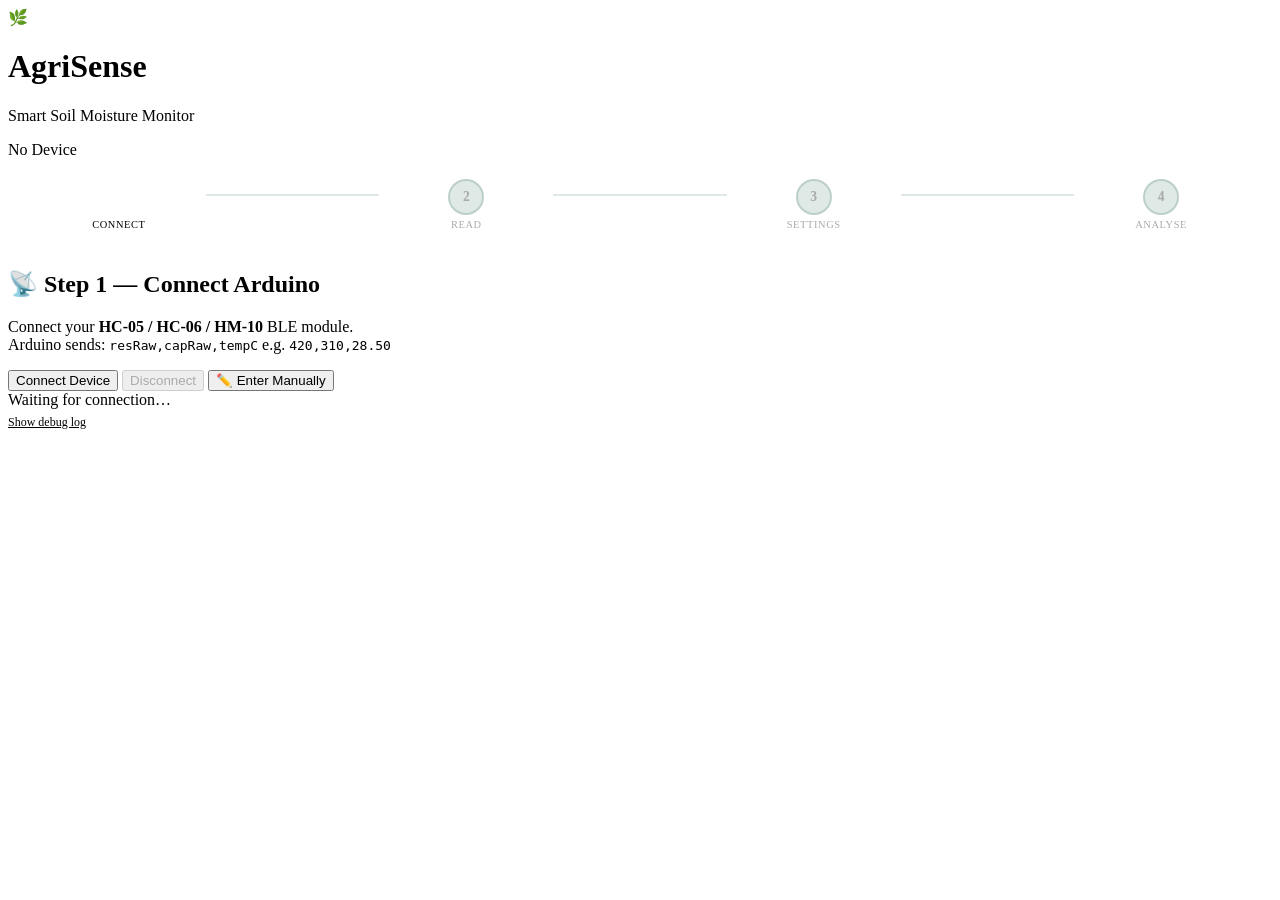
==== templates/index.html @ 33010919 "Initial commit" ====
<!DOCTYPE html>
<html lang="en">
<head>
  <meta charset="UTF-8" />
  <meta name="viewport" content="width=device-width, initial-scale=1.0"/>
  <title>AgriSense — Soil Moisture Monitor</title>
  <link rel="stylesheet" href="{{ url_for('static', filename='style.css') }}">
  <style>
    /* ── STEP FLOW ── */
    .steps { display:flex; align-items:center; justify-content:center; gap:0; margin-bottom:4px; }
    .step  { display:flex; flex-direction:column; align-items:center; gap:4px; flex:1; }
    .step-num {
      width:32px; height:32px; border-radius:50%;
      background: rgba(45,106,79,0.15); color: #aaa;
      font-size:0.85rem; font-weight:700;
      display:flex; align-items:center; justify-content:center;
      border: 2px solid rgba(45,106,79,0.2);
      transition: background 0.3s, color 0.3s, border-color 0.3s;
    }
    .step-label { font-size:0.65rem; color:#aaa; letter-spacing:0.06em; text-transform:uppercase; text-align:center; transition:color 0.3s; }
    .step-line  { flex:1; height:2px; background:rgba(45,106,79,0.15); margin-bottom:18px; transition:background 0.3s; }
    .step.active   .step-num   { background:var(--green-mid);   color:#fff; border-color:var(--green-mid);   }
    .step.active   .step-label { color:var(--green-mid);   }
    .step.done     .step-num   { background:var(--green-light); color:#fff; border-color:var(--green-light); }
    .step.done     .step-label { color:var(--green-light); }
    .step-line.done { background:var(--green-light); }

    #sensor-captured-note {
      display:none; font-size:0.8rem; color:var(--green-mid);
      background:rgba(82,183,136,0.1); border-radius:8px;
      padding:8px 14px; margin-top:10px;
      border-left:3px solid var(--green-light);
    }

    /* ── CROP BADGE ── */
    .crop-badge {
      display:inline-flex; align-items:center; gap:8px;
      background: linear-gradient(135deg, var(--gold), #e6c04a);
      color: var(--green-deep);
      font-family: 'Playfair Display', serif;
      font-size:1.1rem; font-weight:700;
      padding: 8px 22px; border-radius: 99px;
      margin-bottom: 18px;
      box-shadow: 0 4px 16px rgba(201,168,76,0.35);
      animation: pop 0.4s cubic-bezier(.22,.68,0,1.2) both;
    }
    .crop-badge .crop-icon { font-size:1.3rem; }

    /* ── DEBUG LOG ── */
    #debug-log {
      font-size:0.72rem; font-family:monospace;
      background:#0d1f15; color:#7fffc4;
      border-radius:10px; padding:10px 14px;
      max-height:140px; overflow-y:auto;
      margin-top:10px; display:none;
    }
    #debug-log p { margin:2px 0; }
    #debug-toggle { font-size:0.75rem; color:var(--green-mid); cursor:pointer; text-decoration:underline; margin-top:6px; display:inline-block; }

    /* crop text input style */
    .text-input {
      width:100%; padding:11px 14px;
      border:1.5px solid rgba(45,106,79,0.22); border-radius:10px;
      background:rgba(255,255,255,0.75);
      font-family:'DM Sans',sans-serif; font-size:0.97rem;
      color:var(--green-deep); outline:none;
      transition:border-color .2s, box-shadow .2s;
    }
    .text-input:focus {
      border-color:var(--green-light);
      box-shadow:0 0 0 3px rgba(82,183,136,0.2);
    }

    /* ── HISTORY PANEL ── */
    #history-section { display:none; }
    .history-header  { display:flex; align-items:center; justify-content:space-between; margin-bottom:14px; flex-wrap:wrap; gap:10px; }
    .history-header h2 { margin-bottom:0; }
    .history-meta { font-size:0.78rem; color:#888; margin-bottom:14px; }
    .history-meta span { color:var(--green-mid); font-weight:600; }

    .hist-table-wrap { overflow-x:auto; border-radius:12px; border:1px solid rgba(45,106,79,0.15); }
    .hist-table { width:100%; border-collapse:collapse; font-size:0.82rem; }
    .hist-table th { background:rgba(45,106,79,0.08); color:var(--green-mid); font-size:0.68rem; text-transform:uppercase; letter-spacing:0.08em; padding:9px 12px; text-align:left; border-bottom:1px solid rgba(45,106,79,0.15); white-space:nowrap; }
    .hist-table td { padding:9px 12px; border-bottom:1px solid rgba(45,106,79,0.07); color:var(--green-deep); vertical-align:middle; }
    .hist-table tr:last-child td { border-bottom:none; }
    .hist-table tr:hover td { background:rgba(82,183,136,0.05); }
    .hist-empty { text-align:center; color:#bbb; font-style:italic; padding:28px; font-size:0.85rem; }
    .spill { display:inline-block; padding:2px 10px; border-radius:99px; font-size:0.72rem; font-weight:600; }
    .spill-water { background:rgba(30,96,145,0.13); color:var(--blue-water); }
    .spill-ok    { background:rgba(82,183,136,0.18); color:var(--green-mid);  }
    .spill-stop  { background:rgba(193,18,31,0.11);  color:var(--red-stop);   }

    .btn-save-hist {
      width:100%; margin-top:14px;
      padding:13px; border-radius:13px; border:none; cursor:pointer;
      background:linear-gradient(135deg,var(--green-deep),var(--green-mid));
      color:#fff; font-family:'Playfair Display',serif; font-size:1rem; font-weight:700;
      box-shadow:0 4px 18px rgba(45,106,79,0.35);
      transition:transform .2s,box-shadow .2s,filter .2s;
    }
    .btn-save-hist:hover  { transform:translateY(-2px); box-shadow:0 8px 24px rgba(45,106,79,0.45); filter:brightness(1.08); }
    .btn-save-hist:active { transform:translateY(0); }
    .btn-save-hist:disabled { opacity:.45; cursor:not-allowed; transform:none; }

    .hist-toast {
      position:fixed; bottom:24px; right:24px; z-index:999;
      background:var(--green-deep); color:#fff;
      border-left:4px solid var(--green-light);
      border-radius:12px; padding:11px 18px;
      font-size:0.85rem; box-shadow:0 8px 28px rgba(0,0,0,0.28);
      transform:translateY(80px); opacity:0;
      transition:transform 0.35s cubic-bezier(.22,.68,0,1.2),opacity 0.35s;
      pointer-events:none;
    }
    .hist-toast.show { transform:translateY(0); opacity:1; }
  </style>
</head>
<body>

<main class="dashboard">

  <!-- HEADER -->
  <header class="dash-header">
    <div class="header-left">
      <span class="leaf-anim">🌿</span>
      <div>
        <h1>AgriSense</h1>
        <p class="subtitle">Smart Soil Moisture Monitor</p>
      </div>
    </div>
    <div id="bt-badge" class="bt-badge disconnected">
      <span class="bt-dot"></span>
      <span id="bt-label">No Device</span>
    </div>
  </header>

  <!-- STEP INDICATOR -->
  <div class="card" style="padding:20px 24px 16px;">
    <div class="steps">
      <div class="step active" id="step1"><div class="step-num">1</div><div class="step-label">Connect</div></div>
      <div class="step-line" id="line1"></div>
      <div class="step" id="step2"><div class="step-num">2</div><div class="step-label">Read</div></div>
      <div class="step-line" id="line2"></div>
      <div class="step" id="step3"><div class="step-num">3</div><div class="step-label">Settings</div></div>
      <div class="step-line" id="line3"></div>
      <div class="step" id="step4"><div class="step-num">4</div><div class="step-label">Analyse</div></div>
    </div>
  </div>

  <!-- STEP 1 — BLUETOOTH -->
  <section class="card bt-section" id="section-connect">
    <h2 class="section-title">📡 Step 1 — Connect Arduino</h2>
    <p class="hint">
      Connect your <strong>HC-05 / HC-06 / HM-10</strong> BLE module.<br>
      Arduino sends: <code>resRaw,capRaw,tempC</code> e.g. <code>420,310,28.50</code>
    </p>
    <div class="bt-controls">
      <button id="btn-connect"    class="btn btn-primary" onclick="connectBluetooth()">Connect Device</button>
      <button id="btn-disconnect" class="btn btn-ghost"   onclick="disconnectBluetooth()" disabled>Disconnect</button>
      <button id="btn-manual"     class="btn btn-ghost"   onclick="toggleManual()">✏️ Enter Manually</button>
    </div>
    <div id="bt-log" class="bt-log">Waiting for connection…</div>
    <span id="debug-toggle" onclick="toggleDebug()">Show debug log</span>
    <div id="debug-log"></div>
  </section>

  <!-- STEP 2 — ONE-SHOT READ -->
  <section class="card" id="section-read" style="display:none">
    <h2 class="section-title">📥 Step 2 — Read Sensor Data</h2>
    <p class="hint">Click <strong>Read from Arduino</strong> once. Captures one reading and stops.</p>
    <button id="btn-read-now" class="btn btn-primary" onclick="readOnce()">Read from Arduino</button>
    <div id="sensor-captured-note">✅ Sensor data captured! Scroll down to set thresholds.</div>
    <div class="sensor-row" id="sensor-display" style="display:none; margin-top:16px;">
      <div class="sensor-chip">
        <span class="chip-label">Resistive</span>
        <span class="chip-value" id="disp-R">—</span>
      </div>
      <div class="sensor-chip">
        <span class="chip-label">Capacitive</span>
        <span class="chip-value" id="disp-C">—</span>
      </div>
      <div class="sensor-chip">
        <span class="chip-label">Temp</span>
        <span class="chip-value" id="disp-T">—</span>
        <span class="chip-unit">°C</span>
      </div>
    </div>
  </section>

  <!-- MANUAL INPUT -->
  <section class="card" id="manual-section" style="display:none">
    <h2 class="section-title">✏️ Manual Sensor Input</h2>
    <div class="input-row">
      <div class="form-group">
        <label for="R">Resistive (RSS)</label>
        <input type="number" id="R" placeholder="e.g. 420" step="any"/>
      </div>
      <div class="form-group">
        <label for="C">Capacitive (CSS)</label>
        <input type="number" id="C" placeholder="e.g. 310" step="any"/>
      </div>
      <div class="form-group">
        <label for="Temp">Temperature (°C)</label>
        <input type="number" id="Temp" placeholder="e.g. 28" step="any"/>
      </div>
    </div>
    <button class="btn btn-primary" style="margin-top:14px;" onclick="confirmManual()">Confirm Values ✓</button>
    <div id="manual-captured-note" style="display:none; font-size:0.8rem; color:var(--green-mid); margin-top:8px;"></div>
  </section>

  <!-- STEP 3 — CROP + THRESHOLDS -->
  <section class="card" id="section-settings" style="display:none">
    <h2 class="section-title">⚙️ Step 3 — Crop &amp; Thresholds</h2>

    <div class="form-group" style="margin-bottom:20px;">
      <label for="crop-name">Crop Name</label>
      <input type="text" id="crop-name" class="text-input" placeholder="e.g. Wheat, Rice, Tomato…"/>
      <span class="input-hint">Shown in the result card.</span>
    </div>

    <div class="input-row">
      <div class="form-group">
        <label for="min-thresh">Min Threshold (%)</label>
        <input type="number" id="min-thresh" value="30" min="0" max="100" step="1"/>
        <span class="input-hint">Below this → Water the crop 💧</span>
      </div>
      <div class="form-group">
        <label for="max-thresh">Max Threshold (%)</label>
        <input type="number" id="max-thresh" value="70" min="0" max="100" step="1"/>
        <span class="input-hint">Above this → Stop watering 🚿</span>
      </div>
    </div>
  </section>

  <!-- STEP 4 — ANALYSE -->
  <div class="predict-row" id="section-analyse" style="display:none">
    <button class="btn btn-predict" onclick="runPrediction()">
      <span id="btn-predict-text">Analyse Soil →</span>
    </button>
  </div>

  <!-- RESULT -->
  <section class="card result-card" id="result-section" style="display:none">

    <div style="text-align:center;">
      <div class="crop-badge">
        <span class="crop-icon">🌾</span>
        <span id="crop-name-display">—</span>
      </div>
    </div>

    <div class="moisture-ring-wrap">
      <svg class="moisture-ring" viewBox="0 0 160 160" xmlns="http://www.w3.org/2000/svg">
        <circle class="ring-bg"   cx="80" cy="80" r="64"/>
        <circle class="ring-fill" cx="80" cy="80" r="64" id="ring-fill"/>
        <text class="ring-pct" x="80" y="76" text-anchor="middle" dominant-baseline="middle" id="ring-pct">0%</text>
        <text class="ring-sub" x="80" y="96" text-anchor="middle" id="ring-sub">Moisture</text>
      </svg>
    </div>

    <div id="status-banner" class="status-banner">
      <span id="status-icon" class="status-icon">💧</span>
      <div class="status-text-wrap">
        <span id="status-title" class="status-title">Calculating…</span>
        <span id="status-sub"   class="status-sub"></span>
      </div>
    </div>

    <div class="threshold-bar-section">
      <div class="threshold-bar">
        <div class="threshold-fill" id="thresh-fill"></div>
        <div class="threshold-marker" id="min-marker"><span class="marker-tip" id="min-tip">30%</span></div>
        <div class="threshold-marker" id="max-marker"><span class="marker-tip" id="max-tip">70%</span></div>
      </div>
      <div class="bar-labels"><span>Dry (0%)</span><span>Wet (100%)</span></div>
    </div>

    <div style="text-align:center; margin-top:20px;">
      <button class="btn btn-ghost" onclick="resetForNewRead()">🔄 Read Again</button>
    </div>
    <button class="btn-save-hist" id="btn-save-hist" onclick="saveToHistory()" disabled>📌 Save to History</button>

  </section>


  <!-- HISTORY PANEL -->
  <section class="card" id="history-section">
    <div class="history-header">
      <h2 class="section-title">🕒 Reading History</h2>
      <button class="btn btn-ghost" style="font-size:0.78rem;padding:7px 14px;" onclick="clearHistory()">🗑 Clear</button>
    </div>
    <p class="history-meta">Manually saved readings · <span id="hist-count">0</span> entries</p>
    <div class="hist-table-wrap">
      <table class="hist-table">
        <thead>
          <tr>
            <th>Time</th>
            <th>Moisture %</th>
            <th>Status</th>
            <th>R</th>
            <th>C</th>
            <th>Temp °C</th>
            <th>Crop</th>
          </tr>
        </thead>
        <tbody id="hist-tbody">
          <tr><td colspan="7" class="hist-empty">No entries yet — analyse soil and press Save to History.</td></tr>
        </tbody>
      </table>
    </div>
  </section>

</main>

<script>
/* ══ STATE ══ */
let btDevice   = null;
let btChar     = null;
let btBuffer   = "";
let sensorData = { R: null, C: null, Temp: null };
let manualMode = false;
let dataReady  = false;
let debugOn    = false;

/* ══ DEBUG LOG ══ */
function dlog(msg) {
  console.log(msg);
  const box = document.getElementById("debug-log");
  const p   = document.createElement("p");
  p.textContent = new Date().toLocaleTimeString() + "  " + msg;
  box.appendChild(p);
  box.scrollTop = box.scrollHeight;
}
function toggleDebug() {
  debugOn = !debugOn;
  const box = document.getElementById("debug-log");
  box.style.display = debugOn ? "block" : "none";
  document.getElementById("debug-toggle").textContent = debugOn ? "Hide debug log" : "Show debug log";
}

/* ══ STEP HELPERS ══ */
function markStepDone(n)   { document.getElementById("step"+n).className = "step done";   if(n<=3) document.getElementById("line"+n).className="step-line done"; }
function markStepActive(n) { document.getElementById("step"+n).className = "step active"; }

/* ══ BLUETOOTH CONNECT ══ */
async function connectBluetooth() {
  if (!navigator.bluetooth) {
    btLog("❌ Web Bluetooth not supported. Use Chrome on desktop or Android.");
    dlog("navigator.bluetooth is undefined");
    return;
  }
  btLog("Requesting Bluetooth device…");
  dlog("Calling requestDevice()");
  try {
    btDevice = await navigator.bluetooth.requestDevice({
      acceptAllDevices: true,
      optionalServices: [
        "0000ffe0-0000-1000-8000-00805f9b34fb",   // HM-10 / HC-08
        "6e400001-b5a4-f393-e0a9-e50e24dcca9e"    // Nordic UART
      ]
    });
    dlog("Device selected: " + (btDevice.name || "unnamed"));
    btDevice.addEventListener("gattserverdisconnected", onDisconnected);
    btLog("Found: " + (btDevice.name || "Unknown") + " — connecting GATT…");

    const server = await btDevice.gatt.connect();
    dlog("GATT connected");

    let service, char;
    try {
      service = await server.getPrimaryService("0000ffe0-0000-1000-8000-00805f9b34fb");
      char    = await service.getCharacteristic("0000ffe1-0000-1000-8000-00805f9b34fb");
      dlog("Using HM-10 service (FFE0/FFE1)");
    } catch(e1) {
      dlog("HM-10 failed (" + e1.message + "), trying Nordic UART…");
      try {
        service = await server.getPrimaryService("6e400001-b5a4-f393-e0a9-e50e24dcca9e");
        char    = await service.getCharacteristic("6e400003-b5a4-f393-e0a9-e50e24dcca9e");
        dlog("Using Nordic UART service");
      } catch(e2) {
        dlog("Nordic UART also failed: " + e2.message);
        btLog("❌ Could not find a compatible BLE serial service on this device.");
        return;
      }
    }

    btChar = char;
    setBTStatus(true, btDevice.name || "Connected");
    btLog("✅ Connected! Click 'Read from Arduino' to capture one reading.");
    document.getElementById("btn-disconnect").disabled = false;
    document.getElementById("btn-connect").disabled    = true;
    markStepDone(1);
    markStepActive(2);
    document.getElementById("section-read").style.display = "block";

  } catch (err) {
    dlog("connectBluetooth error: " + err.message);
    btLog("❌ " + err.message);
  }
}

/* ══ ONE-SHOT READ ══ */
function readOnce() {
  if (!btChar) { btLog("❌ Not connected to any device."); return; }

  btLog("⏳ Waiting for one reading from Arduino…");
  dlog("readOnce() called, starting notifications");
  document.getElementById("btn-read-now").disabled    = true;
  document.getElementById("btn-read-now").textContent = "Waiting for data…";
  btBuffer = "";

  function oneShot(event) {
    const chunk = new TextDecoder().decode(event.target.value);
    btBuffer += chunk;
    dlog("BT chunk: " + JSON.stringify(chunk) + "  buffer: " + JSON.stringify(btBuffer));

    const lines = btBuffer.split("\n");
    btBuffer = lines.pop();   // keep incomplete last fragment

    for (const line of lines) {
      const t = line.trim().replace(/\r/g, "");
      if (!t) continue;
      dlog("Trying to parse line: " + JSON.stringify(t));

      // ── Format: "420,310,28.50"  (your Arduino code)
      const csv = t.match(/^([\d.]+)\s*,\s*([\d.]+)\s*,\s*([\d.\-]+)$/);
      if (csv) {
        btChar.removeEventListener("characteristicvaluechanged", oneShot);
        btChar.stopNotifications().catch(() => {});
        sensorData.R    = parseFloat(csv[1]);
        sensorData.C    = parseFloat(csv[2]);
        sensorData.Temp = parseFloat(csv[3]);
        dlog("CSV parsed → R=" + sensorData.R + " C=" + sensorData.C + " T=" + sensorData.Temp);
        btLog("📥 Captured: Resistive=" + sensorData.R + "  Capacitive=" + sensorData.C + "  Temp=" + sensorData.Temp + "°C");
        onReadCaptured();
        return;
      }

      // ── Format: "R:420,C:310,T:28.5"  (labelled fallback)
      const gv = (p) => { const m = t.match(new RegExp(p+"[:\\s]+([\\d.\\-]+)","i")); return m ? parseFloat(m[1]) : null; };
      const R = gv("R"), C = gv("C"), T = gv("T(?:emp)?");
      if (R !== null && C !== null && T !== null) {
        btChar.removeEventListener("characteristicvaluechanged", oneShot);
        btChar.stopNotifications().catch(() => {});
        sensorData.R = R; sensorData.C = C; sensorData.Temp = T;
        dlog("Labelled parsed → R=" + R + " C=" + C + " T=" + T);
        btLog("📥 Captured: R=" + R + "  C=" + C + "  Temp=" + T + "°C");
        onReadCaptured();
        return;
      }

      dlog("Line did not match any pattern, waiting for next line…");
      btLog("⏳ Received raw data, waiting for complete line…");
    }
  }

  btChar.addEventListener("characteristicvaluechanged", oneShot);
  btChar.startNotifications().catch(err => {
    dlog("startNotifications error: " + err.message);
    btLog("❌ " + err.message);
  });
}

function onReadCaptured() {
  dataReady = true;
  document.getElementById("sensor-display").style.display   = "flex";
  document.getElementById("sensor-captured-note").style.display = "block";
  document.getElementById("btn-read-now").textContent = "✅ Reading Captured";
  document.getElementById("disp-R").textContent = sensorData.R;
  document.getElementById("disp-C").textContent = sensorData.C;
  document.getElementById("disp-T").textContent = sensorData.Temp;
  markStepDone(2); markStepActive(3);
  document.getElementById("section-settings").style.display = "block";
  document.getElementById("section-analyse").style.display  = "block";
  markStepActive(4);
  document.getElementById("section-settings").scrollIntoView({ behavior:"smooth", block:"nearest" });
}

/* ══ MANUAL MODE ══ */
function toggleManual() {
  manualMode = !manualMode;
  document.getElementById("manual-section").style.display = manualMode ? "block" : "none";
  document.getElementById("btn-manual").textContent = manualMode ? "✕ Close Manual" : "✏️ Enter Manually";
  if (manualMode) { markStepDone(1); markStepActive(2); }
}

function confirmManual() {
  const R    = parseFloat(document.getElementById("R").value);
  const C    = parseFloat(document.getElementById("C").value);
  const Temp = parseFloat(document.getElementById("Temp").value);
  const note = document.getElementById("manual-captured-note");
  if (isNaN(R) || isNaN(C) || isNaN(Temp)) {
    note.textContent = "⚠️ Please fill all three values.";
    note.style.display = "block"; return;
  }
  sensorData = { R, C, Temp }; dataReady = true;
  note.textContent   = "✅ Values confirmed!";
  note.style.display = "block";
  dlog("Manual → R=" + R + " C=" + C + " Temp=" + Temp);

  // Close the manual section and reset the toggle button
  manualMode = false;
  document.getElementById("manual-section").style.display = "none";
  document.getElementById("btn-manual").textContent = "✏️ Enter Manually";

  markStepDone(2); markStepActive(3);
  document.getElementById("section-settings").style.display = "block";
  document.getElementById("section-analyse").style.display  = "block";
  markStepActive(4);
  document.getElementById("section-settings").scrollIntoView({ behavior:"smooth", block:"nearest" });
}

/* ══ DISCONNECT ══ */
function onDisconnected() {
  setBTStatus(false, "No Device");
  btLog("⚠️ Device disconnected.");
  dlog("gattserverdisconnected event fired");
  document.getElementById("btn-disconnect").disabled = true;
  document.getElementById("btn-connect").disabled    = false;
}
function disconnectBluetooth() {
  if (btDevice && btDevice.gatt.connected) btDevice.gatt.disconnect();
}

/* ══ PREDICTION ══ */
async function runPrediction() {
  if (!dataReady) { btLog("⚠️ Please capture sensor data first."); return; }

  const { R, C, Temp } = sensorData;
  const minT = parseFloat(document.getElementById("min-thresh").value);
  const maxT = parseFloat(document.getElementById("max-thresh").value);
  const crop = document.getElementById("crop-name").value.trim() || "Unknown Crop";

  dlog("Sending to /predict → R=" + R + " C=" + C + " Temp=" + Temp + " min=" + minT + " max=" + maxT);
  document.getElementById("btn-predict-text").textContent = "Analysing…";

  try {
    const res  = await fetch("/predict", {
      method:  "POST",
      headers: { "Content-Type": "application/json" },
      body:    JSON.stringify({ R, C, Temp, min_threshold: minT, max_threshold: maxT })
    });
    dlog("HTTP status: " + res.status);
    const data = await res.json();
    dlog("Response: " + JSON.stringify(data));
    if (data.error) { btLog("❌ Server: " + data.error); return; }
    markStepDone(3); markStepDone(4);
    showResult(data.moisture, data.status, minT, maxT, crop);
    btLog("✅ " + crop + " — Moisture: " + data.moisture + "% → " + data.status);
  } catch (e) {
    dlog("fetch error: " + e.message);
    btLog("❌ " + e.message);
  } finally {
    document.getElementById("btn-predict-text").textContent = "Analyse Soil →";
  }
}

/* ══ SHOW RESULT ══ */
function showResult(moisture, status, minT, maxT, crop) {
  // mark this as a fresh result so Save to History is allowed once
  lastResult   = { moisture, status, crop };
  freshReading = true;
  const saveBtn = document.getElementById("btn-save-hist");
  if (saveBtn) { saveBtn.disabled = false; saveBtn.textContent = "📌 Save to History"; }
  document.getElementById("result-section").style.display = "block";
  document.getElementById("result-section").scrollIntoView({ behavior:"smooth", block:"nearest" });
  document.getElementById("crop-name-display").textContent = crop;

  const circ = 2 * Math.PI * 64;
  const pct  = Math.min(Math.max(moisture, 0), 100);
  const ring = document.getElementById("ring-fill");
  ring.style.strokeDasharray  = circ;
  ring.style.strokeDashoffset = circ * (1 - pct / 100);
  ring.setAttribute("class", "ring-fill ring-" + status);
  document.getElementById("ring-pct").textContent = pct + "%";

  document.getElementById("status-banner").setAttribute("class", "status-banner status-" + status);
  const cfg = {
    water: { icon:"💧", title:"Water the Crop!",  sub:`${crop} moisture (${pct}%) is below the minimum of ${minT}%` },
    stop:  { icon:"🚿", title:"Watering Stopped", sub:`${crop} moisture (${pct}%) exceeds the maximum of ${maxT}%` },
    ok:    { icon:"✅", title:"Soil is Healthy",  sub:`${crop} moisture (${pct}%) is within ${minT}% – ${maxT}%` }
  }[status];
  document.getElementById("status-icon").textContent  = cfg.icon;
  document.getElementById("status-title").textContent = cfg.title;
  document.getElementById("status-sub").textContent   = cfg.sub;

  document.getElementById("thresh-fill").style.width = pct + "%";
  document.getElementById("thresh-fill").setAttribute("class", "threshold-fill fill-" + status);
  document.getElementById("min-marker").style.left = minT + "%";
  document.getElementById("max-marker").style.left = maxT + "%";
  document.getElementById("min-tip").textContent   = "Min " + minT + "%";
  document.getElementById("max-tip").textContent   = "Max " + maxT + "%";
}

/* ══ RESET ══ */
function resetForNewRead() {
  sensorData = { R:null, C:null, Temp:null }; dataReady = false;
  [1,2,3,4].forEach(n => document.getElementById("step"+n).className = "step");
  [1,2,3].forEach(n  => document.getElementById("line"+n).className  = "step-line");
  markStepActive(1);
  ["section-read","section-settings","section-analyse","result-section","sensor-display","sensor-captured-note"]
    .forEach(id => document.getElementById(id).style.display = "none");
  const rb = document.getElementById("btn-read-now");
  rb.disabled = false; rb.textContent = "Read from Arduino";
  btLog("🔄 Ready. Click 'Read from Arduino'.");
  if (btDevice && btDevice.gatt.connected) {
    markStepDone(1); markStepActive(2);
    document.getElementById("section-read").style.display = "block";
  }
  document.querySelector(".dashboard").scrollIntoView({ behavior:"smooth" });
}

/* ══ HELPERS ══ */
function setBTStatus(on, label) {
  document.getElementById("bt-badge").className    = "bt-badge " + (on ? "connected" : "disconnected");
  document.getElementById("bt-label").textContent  = label;
}
function btLog(msg) {
  document.getElementById("bt-log").textContent = "[" + new Date().toLocaleTimeString() + "] " + msg;
}
</script>

<div class="hist-toast" id="hist-toast"></div>
<script>
/* ══ HISTORY ══ */
const HIST_KEY  = "agrisense_history";
let   lastResult = { moisture:null, status:null, crop:null };
// freshReading = true only after a brand-new Arduino/manual read + prediction
// reset to false after saving, so duplicate saves are blocked
let   freshReading = false;

function histToast(msg) {
  const t = document.getElementById("hist-toast");
  t.textContent = msg;
  t.classList.add("show");
  setTimeout(() => t.classList.remove("show"), 3000);
}
function loadHistory()    { try { return JSON.parse(localStorage.getItem(HIST_KEY)) || []; } catch(e) { return []; } }
function saveHistoryArr(a){ localStorage.setItem(HIST_KEY, JSON.stringify(a)); }

function renderHistory() {
  const rows  = loadHistory();
  document.getElementById("hist-count").textContent = rows.length;
  const tbody = document.getElementById("hist-tbody");
  if (rows.length === 0) {
    tbody.innerHTML = '<tr><td colspan="7" class="hist-empty">No entries yet — analyse soil and press Save to History.</td></tr>';
    return;
  }
  tbody.innerHTML = [...rows].reverse().map(r => {
    const cls  = { water:"spill-water", ok:"spill-ok", stop:"spill-stop" }[r.status] || "spill-ok";
    const icon = { water:"💧", ok:"✅", stop:"🚿" }[r.status] || "";
    return `<tr>
      <td style="white-space:nowrap">${r.time}</td>
      <td><strong>${r.moisture}%</strong></td>
      <td><span class="spill ${cls}">${icon} ${r.status}</span></td>
      <td>${r.R}</td><td>${r.C}</td><td>${r.temp}°C</td><td>${r.crop}</td>
    </tr>`;
  }).join("");
}

function saveToHistory() {
  if (!freshReading || lastResult.moisture === null) {
    histToast("⚠️ No new reading to save. Run an analysis first.");
    return;
  }
  const rows = loadHistory();
  rows.push({
    time:     new Date().toLocaleString(),
    moisture: lastResult.moisture,
    status:   lastResult.status,
    R:        sensorData.R,
    C:        sensorData.C,
    temp:     sensorData.Temp,
    crop:     lastResult.crop || "—",
  });
  saveHistoryArr(rows);
  freshReading = false;   // block duplicate saves until next read
  document.getElementById("btn-save-hist").disabled = true;
  document.getElementById("btn-save-hist").textContent = "✅ Saved!";
  document.getElementById("history-section").style.display = "block";
  renderHistory();
  histToast("📌 Reading saved to history!");
}

function clearHistory() {
  if (!confirm("Clear all saved history?")) return;
  localStorage.removeItem(HIST_KEY);
  renderHistory();
  histToast("🗑 History cleared.");
}

window.addEventListener("DOMContentLoaded", () => {
  if (loadHistory().length > 0) {
    document.getElementById("history-section").style.display = "block";
    renderHistory();
  }
});
</script>

</body>
</html>
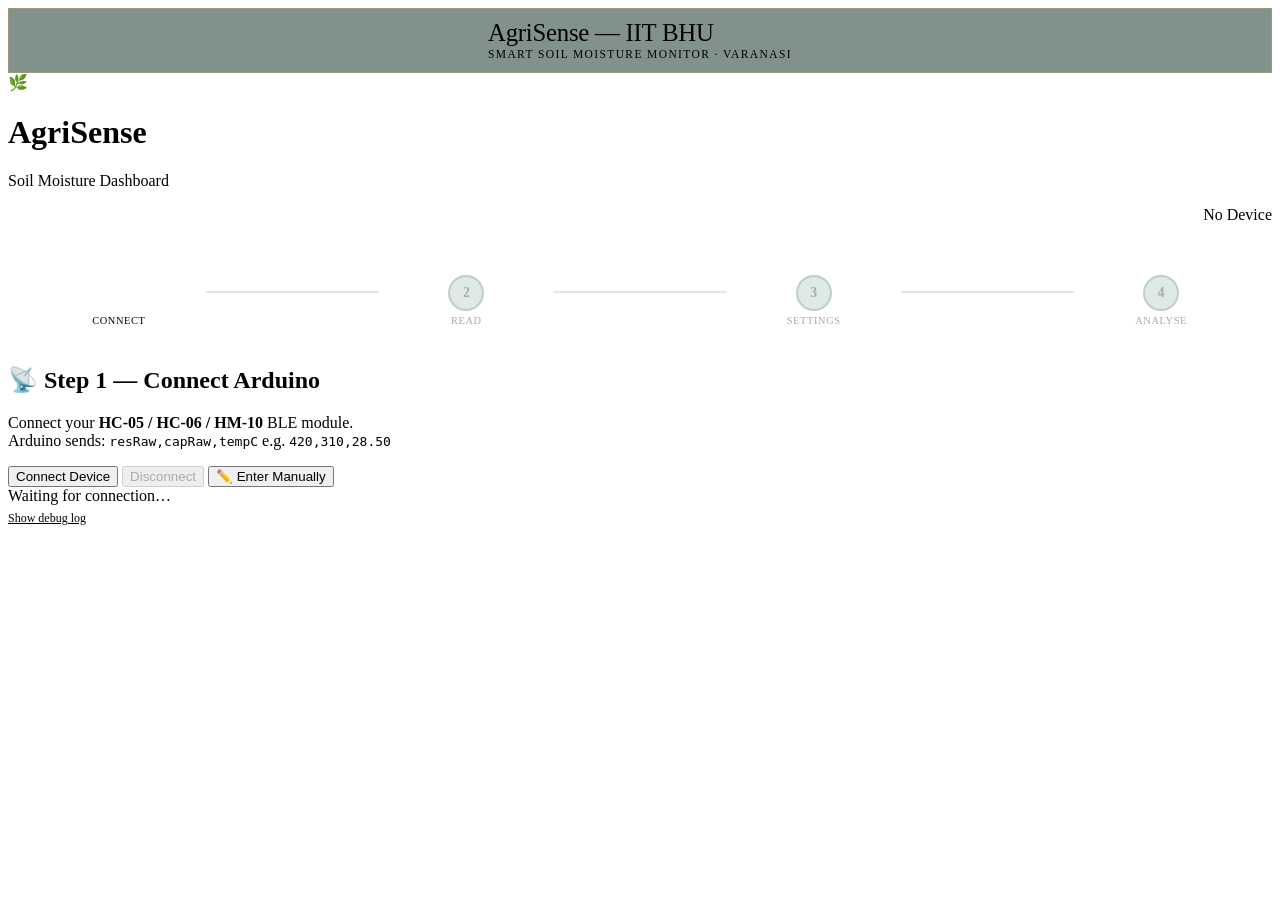
==== commit d6472d8b: "Update index.html" ====
--- a/templates/index.html
+++ b/templates/index.html
@@ -3,9 +3,49 @@
 <head>
   <meta charset="UTF-8" />
   <meta name="viewport" content="width=device-width, initial-scale=1.0"/>
-  <title>AgriSense — Soil Moisture Monitor</title>
+  <title>AgriSense IIT BHU — Soil Moisture Monitor</title>
+  <script src="https://cdn.jsdelivr.net/npm/chart.js"></script>
   <link rel="stylesheet" href="{{ url_for('static', filename='style.css') }}">
   <style>
+    /* ── IIT BHU HEADER BRANDING ── */
+    .iitbhu-brand {
+      display: flex;
+      align-items: center;
+      justify-content: center;
+      gap: 14px;
+      padding: 10px 24px 12px;
+      background: rgba(26,58,42,0.55);
+      backdrop-filter: blur(10px);
+      border-radius: var(--radius);
+      border: 1px solid rgba(201,168,76,0.3);
+      animation: rise 0.4s ease both;
+      margin-bottom: 0;
+    }
+    .iitbhu-logo {
+      width: 54px;
+      height: 54px;
+      border-radius: 6px;
+      background: #fff;
+      padding: 3px;
+      box-shadow: 0 2px 10px rgba(0,0,0,0.3);
+      flex-shrink: 0;
+    }
+    .iitbhu-text { text-align: left; }
+    .iitbhu-text .main-title {
+      font-family: 'Playfair Display', serif;
+      font-size: 1.55rem;
+      color: var(--cream);
+      letter-spacing: -0.01em;
+      line-height: 1.1;
+    }
+    .iitbhu-text .sub-title {
+      font-size: 0.72rem;
+      color: var(--gold);
+      letter-spacing: 0.12em;
+      text-transform: uppercase;
+      margin-top: 2px;
+    }
+
     /* ── STEP FLOW ── */
     .steps { display:flex; align-items:center; justify-content:center; gap:0; margin-bottom:4px; }
     .step  { display:flex; flex-direction:column; align-items:center; gap:4px; flex:1; }
@@ -113,24 +153,73 @@
       pointer-events:none;
     }
     .hist-toast.show { transform:translateY(0); opacity:1; }
+
+    /* ── RECORDING FREQUENCY ── */
+    .record-controls { display:flex; flex-wrap:wrap; align-items:center; gap:10px; margin-top:16px; }
+    .freq-label { font-size:0.78rem; color:var(--green-mid); font-weight:500; white-space:nowrap; }
+    .freq-select {
+      padding:7px 12px; border-radius:9px; font-size:0.82rem;
+      border:1.5px solid rgba(45,106,79,0.25); background:rgba(255,255,255,0.8);
+      color:var(--green-deep); font-family:'DM Sans',sans-serif; outline:none;
+      transition:border-color .2s;
+    }
+    .freq-select:focus { border-color:var(--green-light); }
+    .btn-record { padding:8px 16px; font-size:0.78rem; }
+    .record-status {
+      font-size:0.78rem; color:#888; font-style:italic;
+      padding:6px 12px; background:rgba(45,106,79,0.08); border-radius:8px;
+      display:none; width:100%;
+    }
+    .record-status.active { display:block; color:var(--green-mid); font-style:normal; }
+
+    #history-chart-container { margin-top: 20px; }
+
+    /* ── DEVICE ID CHIP ── */
+    .device-chip {
+      display:flex; align-items:center; gap:8px;
+      font-size:0.72rem; color:rgba(255,255,255,0.55);
+      background:rgba(255,255,255,0.08); border-radius:99px;
+      padding:5px 12px; border:1px solid rgba(255,255,255,0.12);
+    }
+    .device-dot { width:6px; height:6px; border-radius:50%; background:var(--gold); }
   </style>
 </head>
 <body>
 
 <main class="dashboard">
 
-  <!-- HEADER -->
+  <!-- IIT BHU BRANDING HEADER -->
+  <div class="iitbhu-brand">
+    <img
+      class="iitbhu-logo"
+      src="https://upload.wikimedia.org/wikipedia/en/thumb/b/b1/IIT-BHU_Logo.svg/240px-IIT-BHU_Logo.svg.png"
+      alt="IIT BHU Logo"
+      onerror="this.style.display='none'"
+    />
+    <div class="iitbhu-text">
+      <div class="main-title">AgriSense — IIT BHU</div>
+      <div class="sub-title">Smart Soil Moisture Monitor · Varanasi</div>
+    </div>
+  </div>
+
+  <!-- HEADER with BT status + device ID -->
   <header class="dash-header">
     <div class="header-left">
       <span class="leaf-anim">🌿</span>
       <div>
         <h1>AgriSense</h1>
-        <p class="subtitle">Smart Soil Moisture Monitor</p>
-      </div>
-    </div>
-    <div id="bt-badge" class="bt-badge disconnected">
-      <span class="bt-dot"></span>
-      <span id="bt-label">No Device</span>
+        <p class="subtitle">Soil Moisture Dashboard</p>
+      </div>
+    </div>
+    <div style="display:flex;flex-direction:column;align-items:flex-end;gap:7px;">
+      <div id="bt-badge" class="bt-badge disconnected">
+        <span class="bt-dot"></span>
+        <span id="bt-label">No Device</span>
+      </div>
+      <div class="device-chip">
+        <span class="device-dot"></span>
+        <span id="device-id-display">—</span>
+      </div>
     </div>
   </header>
 
@@ -167,7 +256,7 @@
   <!-- STEP 2 — ONE-SHOT READ -->
   <section class="card" id="section-read" style="display:none">
     <h2 class="section-title">📥 Step 2 — Read Sensor Data</h2>
-    <p class="hint">Click <strong>Read from Arduino</strong> once. Captures one reading and stops.</p>
+    <p class="hint">Click <strong>Read from Arduino</strong> to capture a fresh reading from the device.</p>
     <button id="btn-read-now" class="btn btn-primary" onclick="readOnce()">Read from Arduino</button>
     <div id="sensor-captured-note">✅ Sensor data captured! Scroll down to set thresholds.</div>
     <div class="sensor-row" id="sensor-display" style="display:none; margin-top:16px;">
@@ -276,7 +365,7 @@
     </div>
 
     <div style="text-align:center; margin-top:20px;">
-      <button class="btn btn-ghost" onclick="resetForNewRead()">🔄 Read Again</button>
+      <button class="btn btn-ghost" onclick="resetForNewRead()">🔄 Read Again (Fresh from Arduino)</button>
     </div>
     <button class="btn-save-hist" id="btn-save-hist" onclick="saveToHistory()" disabled>📌 Save to History</button>
 
@@ -289,8 +378,40 @@
       <h2 class="section-title">🕒 Reading History</h2>
       <button class="btn btn-ghost" style="font-size:0.78rem;padding:7px 14px;" onclick="clearHistory()">🗑 Clear</button>
     </div>
-    <p class="history-meta">Manually saved readings · <span id="hist-count">0</span> entries</p>
-    <div class="hist-table-wrap">
+    <p class="history-meta">
+      This device · <span id="hist-count">0</span> entries
+      <br><span style="font-size:0.7rem;color:#aaa;word-break:break-all;">Device ID: <span id="hist-device-id">—</span></span>
+    </p>
+
+    <!-- RECORDING CONTROLS -->
+    <div style="background:rgba(45,106,79,0.06);border-radius:12px;padding:14px 16px;border:1px solid rgba(45,106,79,0.12);">
+      <div style="font-size:0.82rem;font-weight:600;color:var(--green-mid);margin-bottom:10px;">🔴 Auto-Record from Arduino</div>
+      <div class="record-controls">
+        <span class="freq-label">Frequency:</span>
+        <select id="freq-select" class="freq-select">
+          <option value="2000">Every 2 seconds</option>
+          <option value="5000" selected>Every 5 seconds</option>
+          <option value="10000">Every 10 seconds</option>
+          <option value="15000">Every 15 seconds</option>
+          <option value="30000">Every 30 seconds</option>
+          <option value="60000">Every 1 minute</option>
+          <option value="300000">Every 5 minutes</option>
+        </select>
+        <span class="freq-label" style="margin-left:4px;">Count:</span>
+        <select id="count-select" class="freq-select">
+          <option value="5">5 readings</option>
+          <option value="10" selected>10 readings</option>
+          <option value="20">20 readings</option>
+          <option value="50">50 readings</option>
+          <option value="0">Unlimited</option>
+        </select>
+        <button id="btn-start-record" class="btn btn-primary btn-record" onclick="startRecording()">▶ Start</button>
+        <button id="btn-stop-record"  class="btn btn-ghost btn-record"   onclick="stopRecording()" disabled>⏹ Stop</button>
+      </div>
+      <div class="record-status" id="record-status"></div>
+    </div>
+
+    <div style="margin-top:16px;" class="hist-table-wrap">
       <table class="hist-table">
         <thead>
           <tr>
@@ -308,6 +429,9 @@
         </tbody>
       </table>
     </div>
+    <div id="history-chart-container" style="display: none;">
+        <canvas id="history-chart"></canvas>
+    </div>
   </section>
 
 </main>
@@ -322,6 +446,30 @@
 let dataReady  = false;
 let debugOn    = false;
 
+/* ══ DEVICE ID — unique per browser/device, stored in localStorage ══ */
+function getOrCreateDeviceId() {
+  const KEY = "agrisense_device_id";
+  let id = localStorage.getItem(KEY);
+  if (!id) {
+    id = "dev_" + Date.now().toString(36) + "_" + Math.random().toString(36).substr(2, 8);
+    localStorage.setItem(KEY, id);
+  }
+  return id;
+}
+const DEVICE_ID = getOrCreateDeviceId();
+const HIST_KEY  = "agrisense_history_" + DEVICE_ID;
+
+// Show device ID in UI
+document.addEventListener("DOMContentLoaded", () => {
+  const short = DEVICE_ID.slice(-8);
+  document.getElementById("device-id-display").textContent  = "ID: …" + short;
+  document.getElementById("hist-device-id").textContent     = DEVICE_ID;
+  if (loadHistory().length > 0) {
+    document.getElementById("history-section").style.display = "block";
+    renderHistory();
+  }
+});
+
 /* ══ DEBUG LOG ══ */
 function dlog(msg) {
   console.log(msg);
@@ -346,47 +494,33 @@
 async function connectBluetooth() {
   if (!navigator.bluetooth) {
     btLog("❌ Web Bluetooth not supported. Use Chrome on desktop or Android.");
-    dlog("navigator.bluetooth is undefined");
     return;
   }
   btLog("Requesting Bluetooth device…");
-  dlog("Calling requestDevice()");
   try {
     btDevice = await navigator.bluetooth.requestDevice({
       acceptAllDevices: true,
       optionalServices: [
-        "0000ffe0-0000-1000-8000-00805f9b34fb",   // HM-10 / HC-08
-        "6e400001-b5a4-f393-e0a9-e50e24dcca9e"    // Nordic UART
+        "0000ffe0-0000-1000-8000-00805f9b34fb",
+        "6e400001-b5a3-f393-e0a9-e50e24dcca9e"
       ]
     });
-    dlog("Device selected: " + (btDevice.name || "unnamed"));
     btDevice.addEventListener("gattserverdisconnected", onDisconnected);
     btLog("Found: " + (btDevice.name || "Unknown") + " — connecting GATT…");
 
     const server = await btDevice.gatt.connect();
-    dlog("GATT connected");
-
     let service, char;
     try {
       service = await server.getPrimaryService("0000ffe0-0000-1000-8000-00805f9b34fb");
       char    = await service.getCharacteristic("0000ffe1-0000-1000-8000-00805f9b34fb");
-      dlog("Using HM-10 service (FFE0/FFE1)");
     } catch(e1) {
-      dlog("HM-10 failed (" + e1.message + "), trying Nordic UART…");
-      try {
-        service = await server.getPrimaryService("6e400001-b5a4-f393-e0a9-e50e24dcca9e");
-        char    = await service.getCharacteristic("6e400003-b5a4-f393-e0a9-e50e24dcca9e");
-        dlog("Using Nordic UART service");
-      } catch(e2) {
-        dlog("Nordic UART also failed: " + e2.message);
-        btLog("❌ Could not find a compatible BLE serial service on this device.");
-        return;
-      }
+      service = await server.getPrimaryService("6e400001-b5a3-f393-e0a9-e50e24dcca9e");
+      char    = await service.getCharacteristic("6e400003-b5a3-f393-e0a9-e50e24dcca9e");
     }
 
     btChar = char;
     setBTStatus(true, btDevice.name || "Connected");
-    btLog("✅ Connected! Click 'Read from Arduino' to capture one reading.");
+    btLog("✅ Connected! Click 'Read from Arduino' to capture a fresh reading.");
     document.getElementById("btn-disconnect").disabled = false;
     document.getElementById("btn-connect").disabled    = true;
     markStepDone(1);
@@ -394,78 +528,72 @@
     document.getElementById("section-read").style.display = "block";
 
   } catch (err) {
-    dlog("connectBluetooth error: " + err.message);
     btLog("❌ " + err.message);
   }
 }
 
-/* ══ ONE-SHOT READ ══ */
+/* ══ ONE-SHOT READ — always reads fresh data from Arduino ══ */
 function readOnce() {
   if (!btChar) { btLog("❌ Not connected to any device."); return; }
 
-  btLog("⏳ Waiting for one reading from Arduino…");
-  dlog("readOnce() called, starting notifications");
+  // Reset previous sensor data to ensure fresh read
+  sensorData = { R: null, C: null, Temp: null };
+  dataReady  = false;
+
+  btLog("⏳ Requesting fresh reading from Arduino…");
   document.getElementById("btn-read-now").disabled    = true;
   document.getElementById("btn-read-now").textContent = "Waiting for data…";
+  document.getElementById("sensor-display").style.display = "none";
+  document.getElementById("sensor-captured-note").style.display = "none";
   btBuffer = "";
 
   function oneShot(event) {
     const chunk = new TextDecoder().decode(event.target.value);
     btBuffer += chunk;
-    dlog("BT chunk: " + JSON.stringify(chunk) + "  buffer: " + JSON.stringify(btBuffer));
-
     const lines = btBuffer.split("\n");
-    btBuffer = lines.pop();   // keep incomplete last fragment
+    btBuffer = lines.pop();
 
     for (const line of lines) {
       const t = line.trim().replace(/\r/g, "");
       if (!t) continue;
-      dlog("Trying to parse line: " + JSON.stringify(t));
-
-      // ── Format: "420,310,28.50"  (your Arduino code)
-      const csv = t.match(/^([\d.]+)\s*,\s*([\d.]+)\s*,\s*([\d.\-]+)$/);
+
+      const csv = t.match(/^[\d.]+\s*,\s*[\d.]+\s*,\s*[\d.\-]+$/);
       if (csv) {
         btChar.removeEventListener("characteristicvaluechanged", oneShot);
         btChar.stopNotifications().catch(() => {});
-        sensorData.R    = parseFloat(csv[1]);
-        sensorData.C    = parseFloat(csv[2]);
-        sensorData.Temp = parseFloat(csv[3]);
-        dlog("CSV parsed → R=" + sensorData.R + " C=" + sensorData.C + " T=" + sensorData.Temp);
-        btLog("📥 Captured: Resistive=" + sensorData.R + "  Capacitive=" + sensorData.C + "  Temp=" + sensorData.Temp + "°C");
+        const parts = csv[0].split(',');
+        sensorData.R    = parseFloat(parts[0]);
+        sensorData.C    = parseFloat(parts[1]);
+        sensorData.Temp = parseFloat(parts[2]);
+        btLog("📥 Fresh read: R=" + sensorData.R + "  C=" + sensorData.C + "  T=" + sensorData.Temp + "°C");
         onReadCaptured();
         return;
       }
 
-      // ── Format: "R:420,C:310,T:28.5"  (labelled fallback)
       const gv = (p) => { const m = t.match(new RegExp(p+"[:\\s]+([\\d.\\-]+)","i")); return m ? parseFloat(m[1]) : null; };
       const R = gv("R"), C = gv("C"), T = gv("T(?:emp)?");
       if (R !== null && C !== null && T !== null) {
         btChar.removeEventListener("characteristicvaluechanged", oneShot);
         btChar.stopNotifications().catch(() => {});
         sensorData.R = R; sensorData.C = C; sensorData.Temp = T;
-        dlog("Labelled parsed → R=" + R + " C=" + C + " T=" + T);
-        btLog("📥 Captured: R=" + R + "  C=" + C + "  Temp=" + T + "°C");
+        btLog("📥 Fresh read (labelled): R=" + R + "  C=" + C + "  T=" + T + "°C");
         onReadCaptured();
         return;
       }
-
-      dlog("Line did not match any pattern, waiting for next line…");
-      btLog("⏳ Received raw data, waiting for complete line…");
+      btLog("⏳ Waiting for complete line…");
     }
   }
 
   btChar.addEventListener("characteristicvaluechanged", oneShot);
-  btChar.startNotifications().catch(err => {
-    dlog("startNotifications error: " + err.message);
-    btLog("❌ " + err.message);
-  });
+  btChar.startNotifications().catch(err => btLog("❌ " + err.message));
 }
 
 function onReadCaptured() {
   dataReady = true;
   document.getElementById("sensor-display").style.display   = "flex";
   document.getElementById("sensor-captured-note").style.display = "block";
-  document.getElementById("btn-read-now").textContent = "✅ Reading Captured";
+  document.getElementById("btn-read-now").disabled    = false;
+  document.getElementById("btn-read-now").textContent = "🔄 Read Again (Fresh)";
   document.getElementById("disp-R").textContent = sensorData.R;
   document.getElementById("disp-C").textContent = sensorData.C;
   document.getElementById("disp-T").textContent = sensorData.Temp;
@@ -496,9 +624,7 @@
   sensorData = { R, C, Temp }; dataReady = true;
   note.textContent   = "✅ Values confirmed!";
   note.style.display = "block";
-  dlog("Manual → R=" + R + " C=" + C + " Temp=" + Temp);
-
-  // Close the manual section and reset the toggle button
+
   manualMode = false;
   document.getElementById("manual-section").style.display = "none";
   document.getElementById("btn-manual").textContent = "✏️ Enter Manually";
@@ -514,7 +640,6 @@
 function onDisconnected() {
   setBTStatus(false, "No Device");
   btLog("⚠️ Device disconnected.");
-  dlog("gattserverdisconnected event fired");
   document.getElementById("btn-disconnect").disabled = true;
   document.getElementById("btn-connect").disabled    = false;
 }
@@ -524,14 +649,16 @@
 
 /* ══ PREDICTION ══ */
 async function runPrediction() {
-  if (!dataReady) { btLog("⚠️ Please capture sensor data first."); return; }
+  if (!dataReady) {
+    btLog("⚠️ Please capture sensor data first.");
+    return Promise.reject("No data ready");
+  }
 
   const { R, C, Temp } = sensorData;
   const minT = parseFloat(document.getElementById("min-thresh").value);
   const maxT = parseFloat(document.getElementById("max-thresh").value);
   const crop = document.getElementById("crop-name").value.trim() || "Unknown Crop";
 
-  dlog("Sending to /predict → R=" + R + " C=" + C + " Temp=" + Temp + " min=" + minT + " max=" + maxT);
   document.getElementById("btn-predict-text").textContent = "Analysing…";
 
   try {
@@ -540,16 +667,15 @@
       headers: { "Content-Type": "application/json" },
       body:    JSON.stringify({ R, C, Temp, min_threshold: minT, max_threshold: maxT })
     });
-    dlog("HTTP status: " + res.status);
     const data = await res.json();
-    dlog("Response: " + JSON.stringify(data));
-    if (data.error) { btLog("❌ Server: " + data.error); return; }
+    if (data.error) { btLog("❌ Server: " + data.error); return Promise.reject(data.error); }
     markStepDone(3); markStepDone(4);
     showResult(data.moisture, data.status, minT, maxT, crop);
     btLog("✅ " + crop + " — Moisture: " + data.moisture + "% → " + data.status);
+    return Promise.resolve(data);
   } catch (e) {
-    dlog("fetch error: " + e.message);
     btLog("❌ " + e.message);
+    return Promise.reject(e.message);
   } finally {
     document.getElementById("btn-predict-text").textContent = "Analyse Soil →";
   }
@@ -557,7 +683,6 @@
 
 /* ══ SHOW RESULT ══ */
 function showResult(moisture, status, minT, maxT, crop) {
-  // mark this as a fresh result so Save to History is allowed once
   lastResult   = { moisture, status, crop };
   freshReading = true;
   const saveBtn = document.getElementById("btn-save-hist");
@@ -592,20 +717,24 @@
   document.getElementById("max-tip").textContent   = "Max " + maxT + "%";
 }
 
-/* ══ RESET ══ */
+/* ══ RESET — clears sensor data, forces fresh Arduino read ══ */
 function resetForNewRead() {
   sensorData = { R:null, C:null, Temp:null }; dataReady = false;
   [1,2,3,4].forEach(n => document.getElementById("step"+n).className = "step");
   [1,2,3].forEach(n  => document.getElementById("line"+n).className  = "step-line");
   markStepActive(1);
-  ["section-read","section-settings","section-analyse","result-section","sensor-display","sensor-captured-note"]
+  ["section-settings","section-analyse","result-section","sensor-display","sensor-captured-note"]
     .forEach(id => document.getElementById(id).style.display = "none");
-  const rb = document.getElementById("btn-read-now");
-  rb.disabled = false; rb.textContent = "Read from Arduino";
-  btLog("🔄 Ready. Click 'Read from Arduino'.");
+
   if (btDevice && btDevice.gatt.connected) {
     markStepDone(1); markStepActive(2);
     document.getElementById("section-read").style.display = "block";
+    const rb = document.getElementById("btn-read-now");
+    rb.disabled = false; rb.textContent = "Read from Arduino";
+    btLog("🔄 Ready for a fresh read. Click 'Read from Arduino'.");
+  } else {
+    document.getElementById("section-read").style.display = "none";
+    btLog("🔄 Ready. Connect device and click 'Read from Arduino'.");
   }
   document.querySelector(".dashboard").scrollIntoView({ behavior:"smooth" });
 }
@@ -622,12 +751,10 @@
 
 <div class="hist-toast" id="hist-toast"></div>
 <script>
-/* ══ HISTORY ══ */
-const HIST_KEY  = "agrisense_history";
-let   lastResult = { moisture:null, status:null, crop:null };
-// freshReading = true only after a brand-new Arduino/manual read + prediction
-// reset to false after saving, so duplicate saves are blocked
-let   freshReading = false;
+/* ══ HISTORY — per-device localStorage ══ */
+let lastResult   = { moisture: null, status: null, crop: null };
+let freshReading = false;
+let historyChart = null;
 
 function histToast(msg) {
   const t = document.getElementById("hist-toast");
@@ -635,8 +762,42 @@
   t.classList.add("show");
   setTimeout(() => t.classList.remove("show"), 3000);
 }
-function loadHistory()    { try { return JSON.parse(localStorage.getItem(HIST_KEY)) || []; } catch(e) { return []; } }
-function saveHistoryArr(a){ localStorage.setItem(HIST_KEY, JSON.stringify(a)); }
+function loadHistory()     { try { return JSON.parse(localStorage.getItem(HIST_KEY)) || []; } catch(e) { return []; } }
+function saveHistoryArr(a) { localStorage.setItem(HIST_KEY, JSON.stringify(a)); }
+
+function renderHistoryChart(history) {
+  const container = document.getElementById("history-chart-container");
+  const ctx = document.getElementById("history-chart").getContext("2d");
+  if (history.length === 0) {
+    if (historyChart) { historyChart.destroy(); historyChart = null; }
+    container.style.display = "none"; return;
+  }
+  container.style.display = "block";
+  const labels = history.map(r => new Date(r.time).toLocaleTimeString([], { hour:"2-digit", minute:"2-digit", second:"2-digit" }));
+  const data   = history.map(r => r.moisture);
+
+  if (historyChart) {
+    historyChart.data.labels = labels;
+    historyChart.data.datasets[0].data = data;
+    historyChart.update();
+  } else {
+    historyChart = new Chart(ctx, {
+      type: "line",
+      data: {
+        labels,
+        datasets: [{ label:"Moisture %", data, borderColor:"rgba(82,183,136,1)", backgroundColor:"rgba(82,183,136,0.2)", fill:true, tension:0.3 }]
+      },
+      options: {
+        responsive: true,
+        scales: {
+          y: { beginAtZero:true, max:100, title:{ display:true, text:"Moisture (%)" } },
+          x: { title:{ display:true, text:"Time" } }
+        },
+        plugins: { legend:{ display:false } }
+      }
+    });
+  }
+}
 
 function renderHistory() {
   const rows  = loadHistory();
@@ -644,25 +805,28 @@
   const tbody = document.getElementById("hist-tbody");
   if (rows.length === 0) {
     tbody.innerHTML = '<tr><td colspan="7" class="hist-empty">No entries yet — analyse soil and press Save to History.</td></tr>';
-    return;
-  }
-  tbody.innerHTML = [...rows].reverse().map(r => {
-    const cls  = { water:"spill-water", ok:"spill-ok", stop:"spill-stop" }[r.status] || "spill-ok";
-    const icon = { water:"💧", ok:"✅", stop:"🚿" }[r.status] || "";
-    return `<tr>
-      <td style="white-space:nowrap">${r.time}</td>
-      <td><strong>${r.moisture}%</strong></td>
-      <td><span class="spill ${cls}">${icon} ${r.status}</span></td>
-      <td>${r.R}</td><td>${r.C}</td><td>${r.temp}°C</td><td>${r.crop}</td>
-    </tr>`;
-  }).join("");
-}
-
-function saveToHistory() {
-  if (!freshReading || lastResult.moisture === null) {
+  } else {
+    tbody.innerHTML = [...rows].reverse().map(r => {
+      const cls  = { water:"spill-water", ok:"spill-ok", stop:"spill-stop" }[r.status] || "spill-ok";
+      const icon = { water:"💧", ok:"✅", stop:"🚿" }[r.status] || "";
+      return `<tr>
+        <td style="white-space:nowrap">${r.time}</td>
+        <td><strong>${r.moisture}%</strong></td>
+        <td><span class="spill ${cls}">${icon} ${r.status}</span></td>
+        <td>${r.R}</td><td>${r.C}</td><td>${r.temp}°C</td><td>${r.crop}</td>
+      </tr>`;
+    }).join("");
+  }
+  renderHistoryChart(rows);
+}
+
+function saveToHistory(isFromRecording = false) {
+  if (!isFromRecording && (!freshReading || lastResult.moisture === null)) {
     histToast("⚠️ No new reading to save. Run an analysis first.");
     return;
   }
+  if (lastResult.moisture === null) { histToast("⚠️ No analysis result to save."); return; }
+
   const rows = loadHistory();
   rows.push({
     time:     new Date().toLocaleString(),
@@ -674,28 +838,139 @@
     crop:     lastResult.crop || "—",
   });
   saveHistoryArr(rows);
-  freshReading = false;   // block duplicate saves until next read
-  document.getElementById("btn-save-hist").disabled = true;
-  document.getElementById("btn-save-hist").textContent = "✅ Saved!";
+
+  if (!isFromRecording) {
+    freshReading = false;
+    document.getElementById("btn-save-hist").disabled     = true;
+    document.getElementById("btn-save-hist").textContent  = "✅ Saved!";
+    histToast("📌 Reading saved to this device's history!");
+  }
+
   document.getElementById("history-section").style.display = "block";
   renderHistory();
-  histToast("📌 Reading saved to history!");
 }
 
 function clearHistory() {
-  if (!confirm("Clear all saved history?")) return;
+  if (!confirm("Clear all saved history for this device?")) return;
   localStorage.removeItem(HIST_KEY);
   renderHistory();
-  histToast("🗑 History cleared.");
-}
-
-window.addEventListener("DOMContentLoaded", () => {
-  if (loadHistory().length > 0) {
-    document.getElementById("history-section").style.display = "block";
-    renderHistory();
-  }
-});
+  histToast("🗑 History cleared for this device.");
+}
+
+/* ══ AUTO-RECORDING — reads fresh from Arduino each time ══ */
+let recordingInterval = null;
+let recordingCount    = 0;
+let recordingTotal    = 0;
+
+async function doRecordCycle() {
+  const minT = parseFloat(document.getElementById("min-thresh").value);
+  const maxT = parseFloat(document.getElementById("max-thresh").value);
+  const crop = document.getElementById("crop-name").value.trim() || "Unknown Crop";
+
+  updateRecordStatus(`Reading ${recordingCount + 1}${recordingTotal > 0 ? " / " + recordingTotal : ""}… requesting fresh Arduino data`);
+
+  try {
+    // Step 1: get a fresh reading from Arduino
+    await new Promise((resolve, reject) => {
+      if (!btChar) { reject("No BLE connection"); return; }
+      sensorData = { R: null, C: null, Temp: null };
+      dataReady  = false;
+      let buf = "";
+      const timeout = setTimeout(() => {
+        btChar.removeEventListener("characteristicvaluechanged", handler);
+        btChar.stopNotifications().catch(() => {});
+        reject("Timeout waiting for Arduino data");
+      }, 8000);
+
+      function handler(event) {
+        buf += new TextDecoder().decode(event.target.value);
+        const lines = buf.split("\n");
+        buf = lines.pop();
+        for (const line of lines) {
+          const t = line.trim().replace(/\r/g, "");
+          if (!t) continue;
+          const csv = t.match(/^[\d.]+\s*,\s*[\d.]+\s*,\s*[\d.\-]+$/);
+          if (csv) {
+            clearTimeout(timeout);
+            btChar.removeEventListener("characteristicvaluechanged", handler);
+            btChar.stopNotifications().catch(() => {});
+            const p = csv[0].split(",");
+            sensorData.R = parseFloat(p[0]);
+            sensorData.C = parseFloat(p[1]);
+            sensorData.Temp = parseFloat(p[2]);
+            dataReady = true;
+            resolve();
+            return;
+          }
+        }
+      }
+
+      btChar.addEventListener("characteristicvaluechanged", handler);
+      btChar.startNotifications().catch(err => { clearTimeout(timeout); reject(err.message); });
+    });
+
+    // Step 2: run prediction with fresh data
+    const res  = await fetch("/predict", {
+      method:  "POST",
+      headers: { "Content-Type": "application/json" },
+      body:    JSON.stringify({ R: sensorData.R, C: sensorData.C, Temp: sensorData.Temp, min_threshold: minT, max_threshold: maxT })
+    });
+    const data = await res.json();
+    if (data.error) throw new Error(data.error);
+
+    lastResult = { moisture: data.moisture, status: data.status, crop };
+    showResult(data.moisture, data.status, minT, maxT, crop);
+    saveToHistory(true);
+    recordingCount++;
+
+    const remaining = recordingTotal > 0 ? recordingTotal - recordingCount : "∞";
+    updateRecordStatus(`✅ Saved reading ${recordingCount}. Next in ${parseInt(document.getElementById("freq-select").value)/1000}s · Remaining: ${remaining}`);
+
+    if (recordingTotal > 0 && recordingCount >= recordingTotal) stopRecording();
+
+  } catch (err) {
+    updateRecordStatus("⚠️ Cycle error: " + err + " — will retry next interval");
+    histToast("⚠️ " + err);
+  }
+}
+
+function startRecording() {
+  if (!btChar && !dataReady) {
+    histToast("⚠️ Connect Arduino or enter data manually first.");
+    return;
+  }
+  const freq  = parseInt(document.getElementById("freq-select").value);
+  const count = parseInt(document.getElementById("count-select").value);
+  recordingTotal = count;
+  recordingCount = 0;
+
+  document.getElementById("btn-start-record").disabled = true;
+  document.getElementById("btn-stop-record").disabled  = false;
+
+  const freqLabel = document.getElementById("freq-select").selectedOptions[0].text;
+  const cntLabel  = count === 0 ? "unlimited" : count + " readings";
+  histToast(`🔴 Recording: ${freqLabel}, ${cntLabel}`);
+  updateRecordStatus(`🔴 Recording started — ${freqLabel}, ${cntLabel}`);
+
+  // Run immediately, then on interval
+  doRecordCycle();
+  recordingInterval = setInterval(doRecordCycle, freq);
+}
+
+function stopRecording() {
+  if (recordingInterval) { clearInterval(recordingInterval); recordingInterval = null; }
+  document.getElementById("btn-start-record").disabled = false;
+  document.getElementById("btn-stop-record").disabled  = true;
+  updateRecordStatus("");
+  histToast(`⏹️ Recording stopped after ${recordingCount} reading(s).`);
+}
+
+function updateRecordStatus(msg) {
+  const el = document.getElementById("record-status");
+  el.textContent = msg;
+  el.className   = "record-status" + (msg ? " active" : "");
+}
 </script>
 
 </body>
-</html>+</html>
